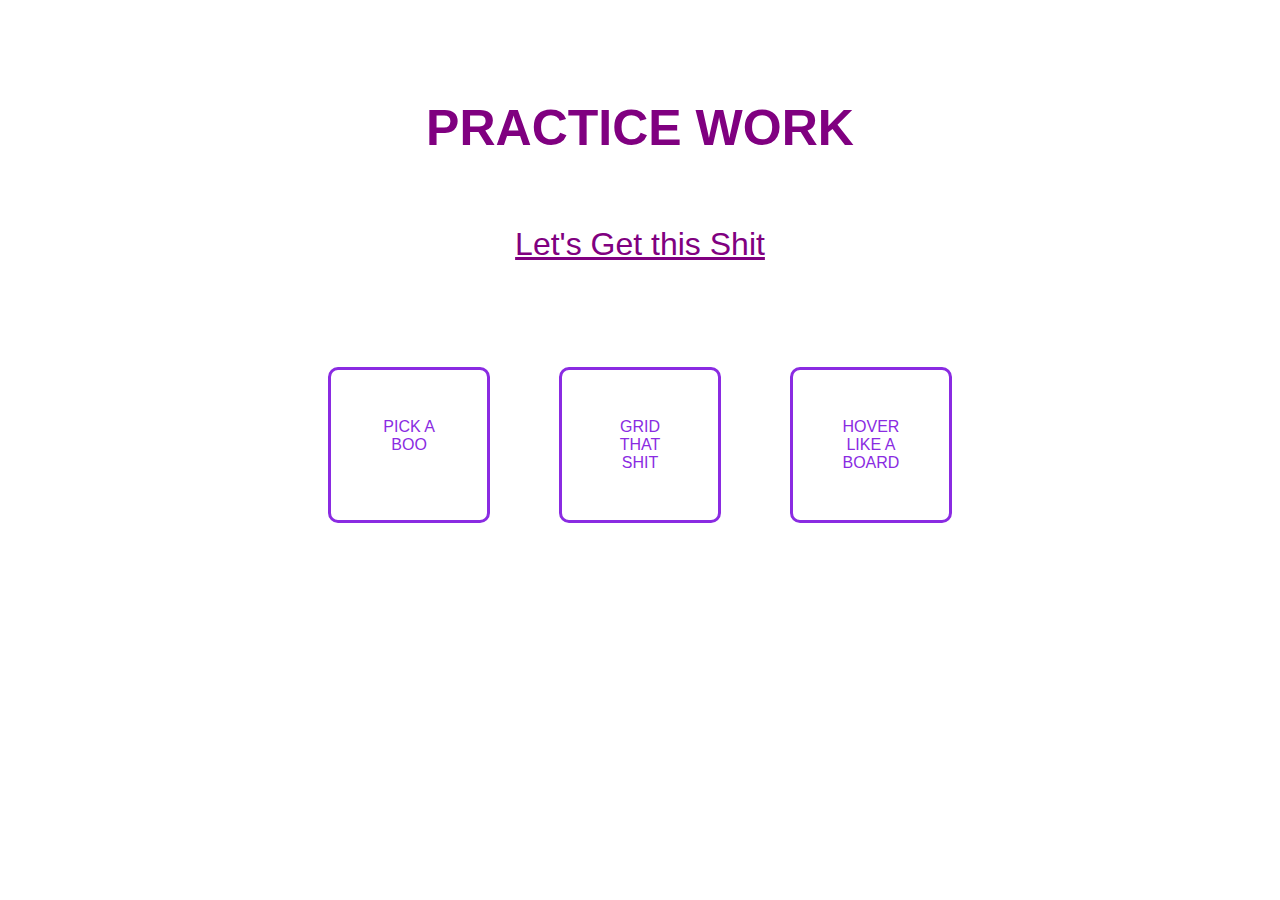
==== index.html @ 1b4e8c2f "second commit" ====
<!DOCTYPE html>
<html lang="en">
<head>
    <meta charset="UTF-8">
    <meta http-equiv="X-UA-Compatible" content="IE=edge">
    <meta name="viewport" content="width=device-width, initial-scale=1.0">
    <title>Practice Work</title>
    <link rel="stylesheet" href="./style.css">

</head>
<body>
    <h1>PRACTICE WORK</h1>
    <p>Let's Get this Shit</p>
    <section>
        <a href="../Project 1/index.html"> PICK A BOO</a>
        <a href="../Project 2/index.html">GRID THAT SHIT</a>
        <a href="../Project 3/index.html">HOVER LIKE A BOARD</a>
    </section>
</body>
</html>
---- style.css ----
*
{
    box-sizing: border-box;
    margin: 0%;
    padding: 0%;
    font-family: 'Trebuchet MS', 'Lucida Sans Unicode', 'Lucida Grande', 'Lucida Sans', Arial, sans-serif;
}
body
{
    display: grid;
    grid-template-columns: auto;
    text-align: center;
    justify-content: center;
    align-items: center;
   margin: 5% 0%;
} 
h1 
{ 
      font-size: 50px;
      color: purple;
      margin: 5%;
}      
  
p    
{    
        font-size: xx-large;
        color: purple;
    text-decoration: underline;
       margin: 5% auto;
}    
section
{  
     display: flex;
} 

section a
{ 
     width: 100%;
     color: blueviolet;
  text-decoration: none;
  padding: 3rem; 
  background: #fff;
  border-radius: 10px;
 margin: 10% 5%; 
 border: blueviolet solid 3px;
 transition: ease-out;
} 
section a:hover
{
    transform: scale(1.5);
}
@media  screen and (max-width: 770px)
{  
      section 
      {
          display: flex;
          flex-direction: column;
    }  
  
    section a
    {
     width: 50%;
     margin: 10% auto;
    }   
    section a:hover 
    {
        transform: scale(1.5);
    }
}
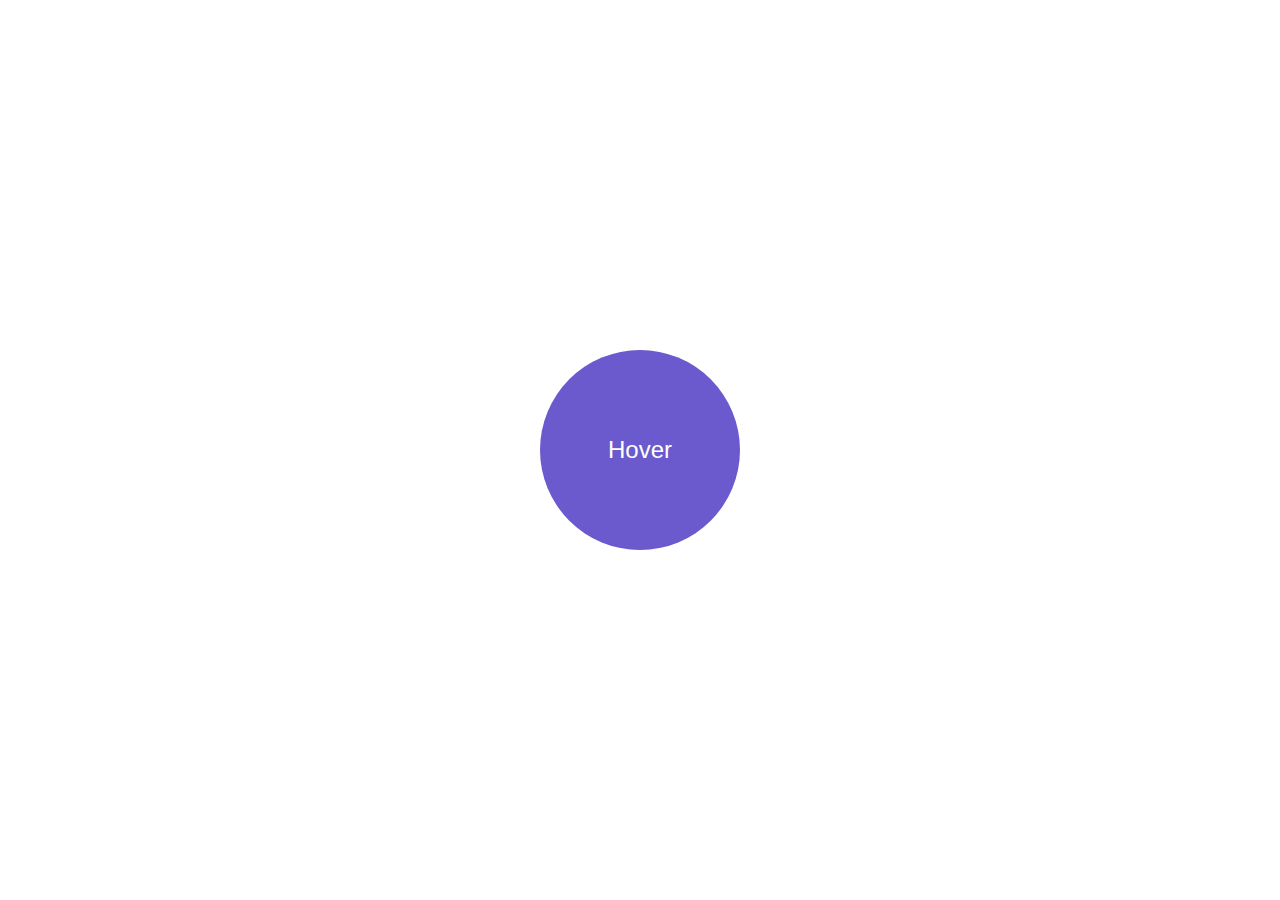
==== commit 172ba628: "https://github.com/Ritalexi/Javascript.Practice.git" ====
--- a/index.html
+++ b/index.html
@@ -4,17 +4,11 @@
     <meta charset="UTF-8">
     <meta http-equiv="X-UA-Compatible" content="IE=edge">
     <meta name="viewport" content="width=device-width, initial-scale=1.0">
-    <title>Practice Work</title>
-    <link rel="stylesheet" href="./style.css">
-
+    <title>Hover Like a Board</title>
+    <link rel="stylesheet" href="style.css">
 </head>
 <body>
-    <h1>PRACTICE WORK</h1>
-    <p>Let's Get this Shit</p>
-    <section>
-        <a href="../Project 1/index.html"> PICK A BOO</a>
-        <a href="../Project 2/index.html">GRID THAT SHIT</a>
-        <a href="../Project 3/index.html">HOVER LIKE A BOARD</a>
-    </section>
+    <div id="circle">Hover</div>
+    <script src="./app.js"></script>
 </body>
 </html>--- a/style.css
+++ b/style.css
@@ -1,69 +1,32 @@
-*
-{
+*{
     box-sizing: border-box;
-    margin: 0%;
-    padding: 0%;
+    margin: 0;
+    padding: 0;
     font-family: 'Trebuchet MS', 'Lucida Sans Unicode', 'Lucida Grande', 'Lucida Sans', Arial, sans-serif;
 }
 body
 {
-    display: grid;
-    grid-template-columns: auto;
-    text-align: center;
+    display: flex;
+    flex-direction: column;
     justify-content: center;
     align-items: center;
-   margin: 5% 0%;
-} 
-h1 
-{ 
-      font-size: 50px;
-      color: purple;
-      margin: 5%;
-}      
-  
-p    
-{    
-        font-size: xx-large;
-        color: purple;
-    text-decoration: underline;
-       margin: 5% auto;
-}    
-section
-{  
-     display: flex;
-} 
-
-section a
-{ 
-     width: 100%;
-     color: blueviolet;
-  text-decoration: none;
-  padding: 3rem; 
-  background: #fff;
-  border-radius: 10px;
- margin: 10% 5%; 
- border: blueviolet solid 3px;
- transition: ease-out;
-} 
-section a:hover
+    height: 100vh;
+}
+#circle
 {
-    transform: scale(1.5);
+    display: flex;
+    justify-content: center;
+    align-items: center;
+    height: 200px;
+    width: 200px;
+    background: slateblue;
+    border-radius: 50%;
+    font-size: 1.5rem;
+    color: #fff;
+    cursor: pointer;
+    transition: cubic-bezier(0.075, 0.82, 0.165, 1) 5s;
 }
-@media  screen and (max-width: 770px)
-{  
-      section 
-      {
-          display: flex;
-          flex-direction: column;
-    }  
-  
-    section a
-    {
-     width: 50%;
-     margin: 10% auto;
-    }   
-    section a:hover 
-    {
-        transform: scale(1.5);
-    }
-}                                  +.hover
+{
+    transform: scale(3);
+}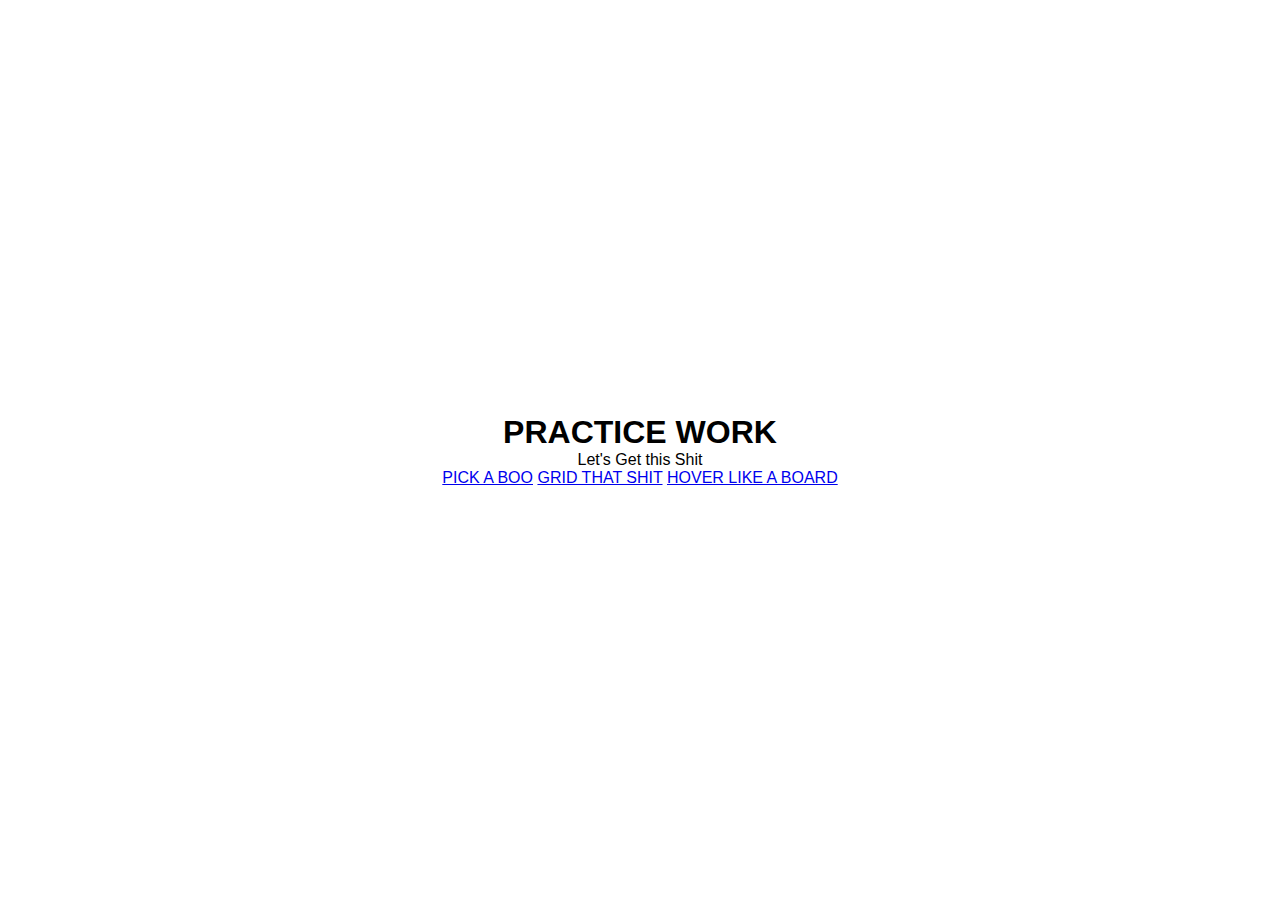
==== commit df2561cc: "third commit" ====
--- a/index.html
+++ b/index.html
@@ -4,11 +4,17 @@
     <meta charset="UTF-8">
     <meta http-equiv="X-UA-Compatible" content="IE=edge">
     <meta name="viewport" content="width=device-width, initial-scale=1.0">
-    <title>Hover Like a Board</title>
-    <link rel="stylesheet" href="style.css">
+    <title>Practice Work</title>
+    <link rel="stylesheet" href="./style.css">
+
 </head>
 <body>
-    <div id="circle">Hover</div>
-    <script src="./app.js"></script>
+    <h1>PRACTICE WORK</h1>
+    <p>Let's Get this Shit</p>
+    <section>
+        <a href="../Project 1/index1.html"> PICK A BOO</a>
+        <a href="../Project 2/index2.html">GRID THAT SHIT</a>
+        <a href="../Project 3/index3.html">HOVER LIKE A BOARD</a>
+    </section>
 </body>
 </html>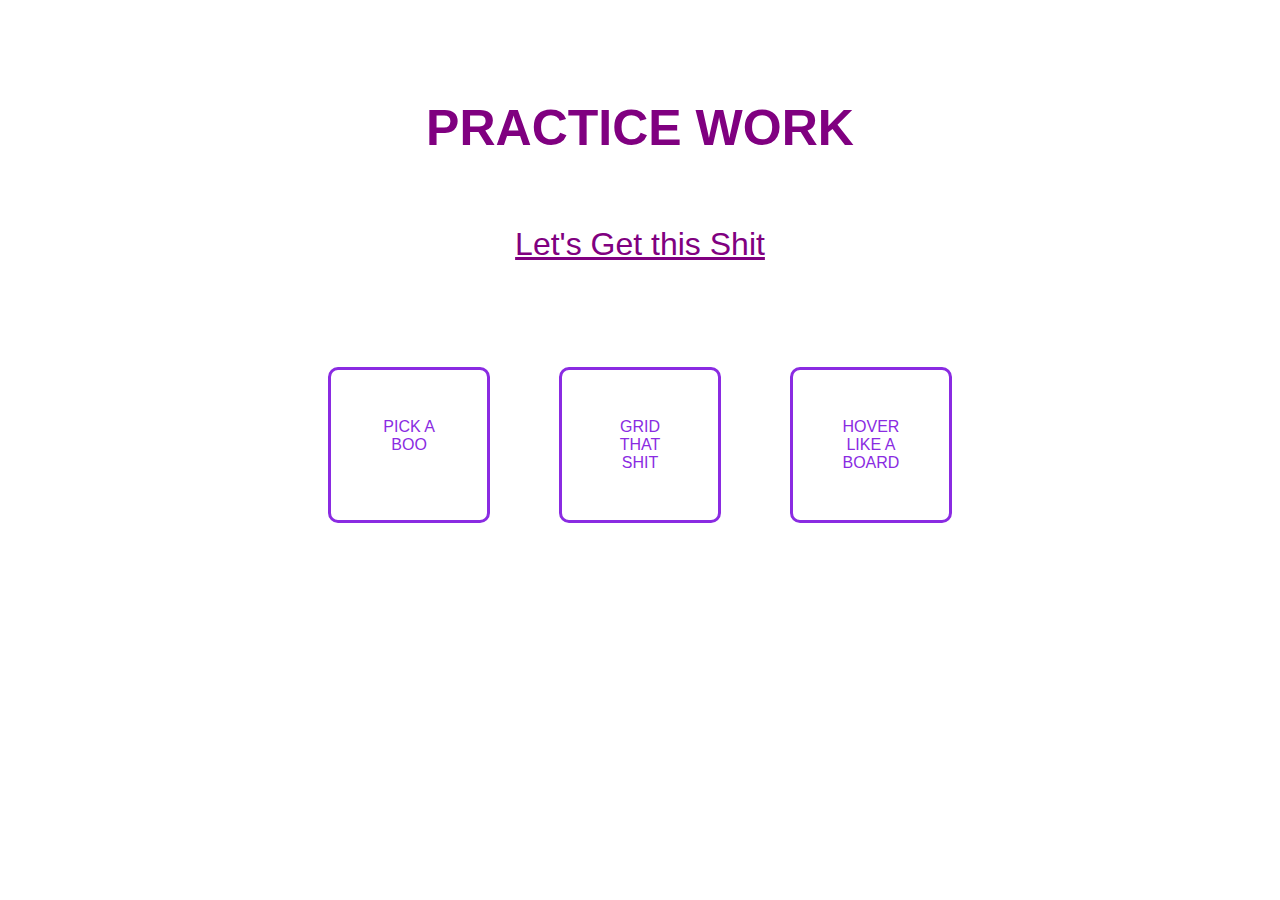
==== commit 844ea38a: "forth commit" ====
--- a/index.html
+++ b/index.html
@@ -5,16 +5,16 @@
     <meta http-equiv="X-UA-Compatible" content="IE=edge">
     <meta name="viewport" content="width=device-width, initial-scale=1.0">
     <title>Practice Work</title>
-    <link rel="stylesheet" href="./style.css">
+    <link rel="stylesheet" href="./stylesheet.css">
 
 </head>
 <body>
     <h1>PRACTICE WORK</h1>
     <p>Let's Get this Shit</p>
     <section>
-        <a href="../Project 1/index1.html"> PICK A BOO</a>
-        <a href="../Project 2/index2.html">GRID THAT SHIT</a>
-        <a href="../Project 3/index3.html">HOVER LIKE A BOARD</a>
+        <a href="./index1.html"> PICK A BOO</a>
+        <a href="./index2.html">GRID THAT SHIT</a>
+        <a href="./index3.html">HOVER LIKE A BOARD</a>
     </section>
 </body>
 </html>--- a/stylesheet.css
+++ b/stylesheet.css
@@ -0,0 +1,69 @@
+*
+{
+    box-sizing: border-box;
+    margin: 0%;
+    padding: 0%;
+    font-family: 'Trebuchet MS', 'Lucida Sans Unicode', 'Lucida Grande', 'Lucida Sans', Arial, sans-serif;
+}
+body
+{
+    display: grid;
+    grid-template-columns: auto;
+    text-align: center;
+    justify-content: center;
+    align-items: center;
+   margin: 5% 0%;
+} 
+h1 
+{ 
+      font-size: 50px;
+      color: purple;
+      margin: 5%;
+}      
+  
+p    
+{    
+        font-size: xx-large;
+        color: purple;
+    text-decoration: underline;
+       margin: 5% auto;
+}    
+section
+{  
+     display: flex;
+} 
+
+section a
+{ 
+     width: 100%;
+     color: blueviolet;
+  text-decoration: none;
+  padding: 3rem; 
+  background: #fff;
+  border-radius: 10px;
+ margin: 10% 5%; 
+ border: blueviolet solid 3px;
+ transition: ease-out;
+} 
+section a:hover
+{
+    transform: scale(1.5);
+}
+@media  screen and (max-width: 770px)
+{  
+      section 
+      {
+          display: flex;
+          flex-direction: column;
+    }  
+  
+    section a
+    {
+     width: 50%;
+     margin: 10% auto;
+    }   
+    section a:hover 
+    {
+        transform: scale(1.5);
+    }
+}                                  